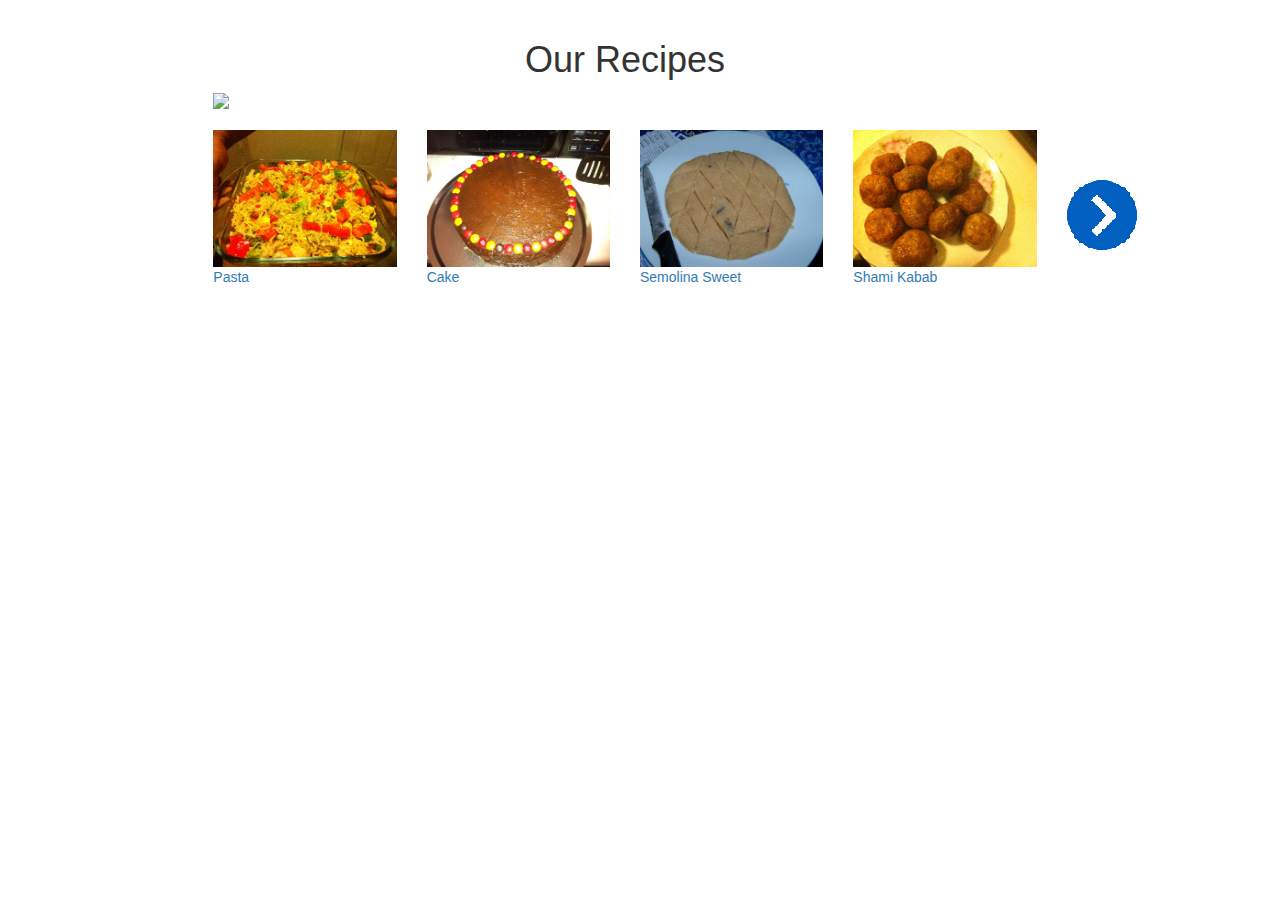
==== index.html @ b4fe9290 "adding project_recipe" ====
<!DOCTYPE html>
<html lang="en">
<head>
	<meta charset = "UTF-8">
	<title>My Recipe Website</title>
	<link rel="stylesheet" type="text/css" href="css/styles.css">
	<link rel="stylesheet" type="text/css" href="css/bootstrap.css">
	<link rel="stylesheet" href="https://maxcdn.bootstrapcdn.com/bootstrap/3.4.1/css/bootstrap.min.css">
</head>


<body>
 <div class="container">
<div class="row">
	<div class="col-md-12">
	<h1>Our Recipes</h1>
	</div>
	</div>
<div class="row">
<div class="col-md-2">
</div>
	<div class="col-md-8 img-responsive">
	<img src="C:\Users\Sonia%20Afrose\Project_O1\projectRecipe\images\tablepic.jpg">
	</div>
	
	<div class="col-md-2">
	</div>
</div>
<div class="row">
<div class= "col-md-12">
<br>
</div>
</div>

<div class="row">
<div class="col-md-2">
</div>

 <div class="col-md-2">
	<img class="img-responsive" src="./images/IMG_0300_pasta.png" alt="Tasty Pasta">
	<a href="C:\Users\Sonia%20Afrose\Project_O1\projectRecipe\recipes\pasta.html">Pasta</a>
	
 </div>
 <div class="col-md-2 img-responsive">
	<img class="img-responsive" src="./images/cake.png" alt="Tasty Cake">
	<a href="C:\Users\Sonia%20Afrose\Project_O1\projectRecipe\recipes\cake.html">Cake</a>
	
 </div>
 <div class="col-md-2">
	<img class="img-responsive" src="./images/semolinasweet.png" alt="Tasty Semolina Sweet">
	<a href="C:\Users\Sonia%20Afrose\Project_O1\projectRecipe\recipes\semolinasweet.html">Semolina Sweet</a>
	
 </div>
 <div class="col-md-2">
	<img class="img-responsive" src="./images/IMG_0303_kabab.png" alt="Tasty Shami kabab">
	<a href="C:\Users\Sonia%20Afrose\Project_O1\projectRecipe\recipes\shamikabab.html">Shami Kabab</a>
	
 </div>
 <div class="col-md-2">
 <a href="C:\Users\Sonia%20Afrose\Project_O1\projectRecipe\recipes\pasta.html"><img class="img-responsive nextbtn" src="./images/Next_icon70.png" title="Recipe" alt="NEXT"></a>

 </div>
 
</div>
</div>
</body>
</html>
---- css/styles.css ----
h1
{
	text-align: center;

}
.recipe_list{
	margin-left: 45px;
}
.row{
	width: 100%;

}
.col-md-8{
	width: 66.66%;
	
}

.col-md-2{
	width: 16.66%;
	
}
.col-md-1{
	width: 6.33%;
	
}
.nextbtn{
	margin-top: 50px;
	margin-left: 0px;
	
}
.container
{
	display: inline;
	
}
* {
   outline: 1px !important;
}

* {
    -webkit-box-sizing: border-box;
    -moz-box-sizing: border-box;
    -ms-box-sizing: border-box;
    box-sizing: border-box;
}
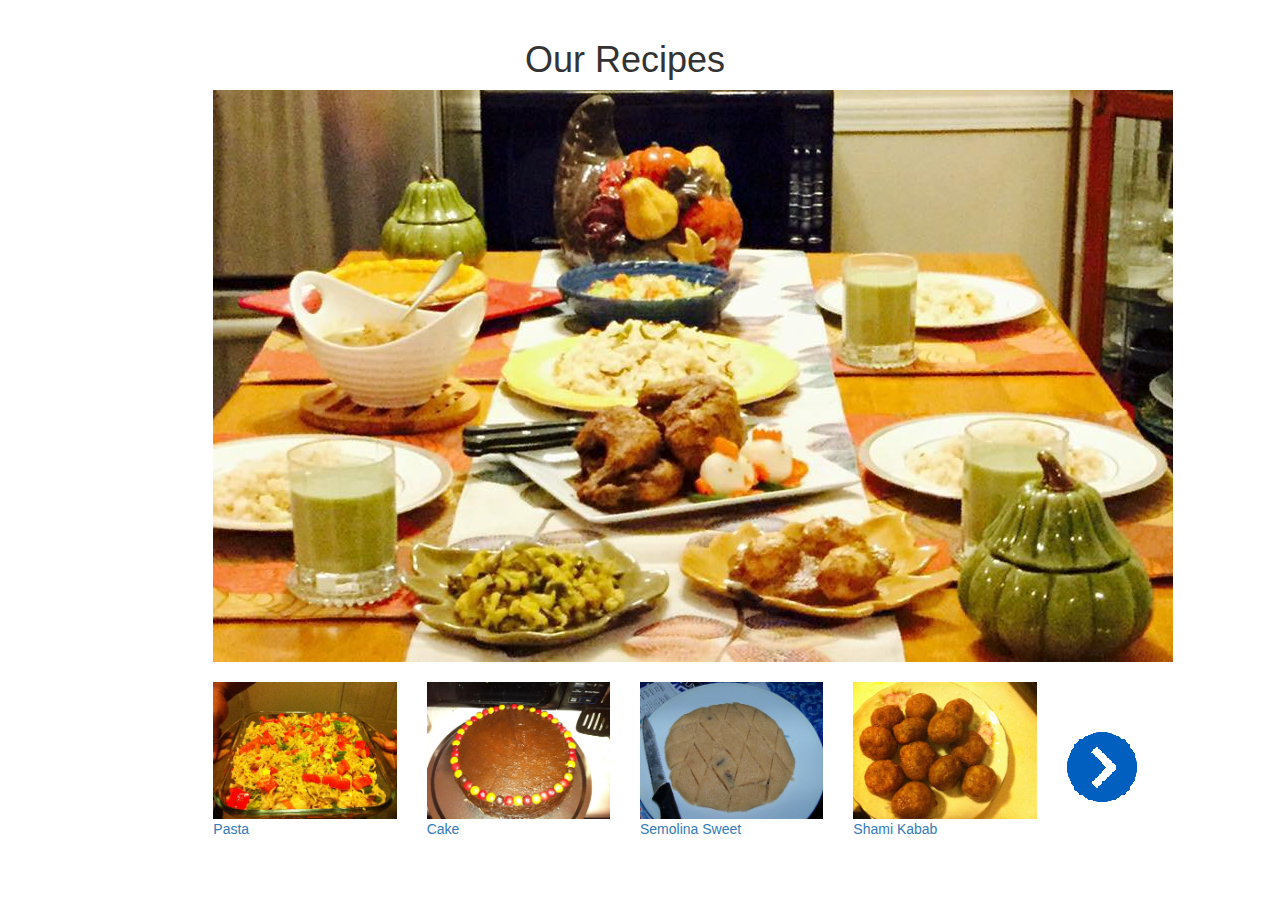
==== commit 984a0cb2: "Update index.html" ====
--- a/index.html
+++ b/index.html
@@ -20,7 +20,7 @@
 <div class="col-md-2">
 </div>
 	<div class="col-md-8 img-responsive">
-	<img src="C:\Users\Sonia%20Afrose\Project_O1\projectRecipe\images\tablepic.jpg">
+	<img src="./images/tablepic.jpg">
 	</div>
 	
 	<div class="col-md-2">
@@ -64,4 +64,4 @@
 </div>
 </div>
 </body>
-</html>+</html>
